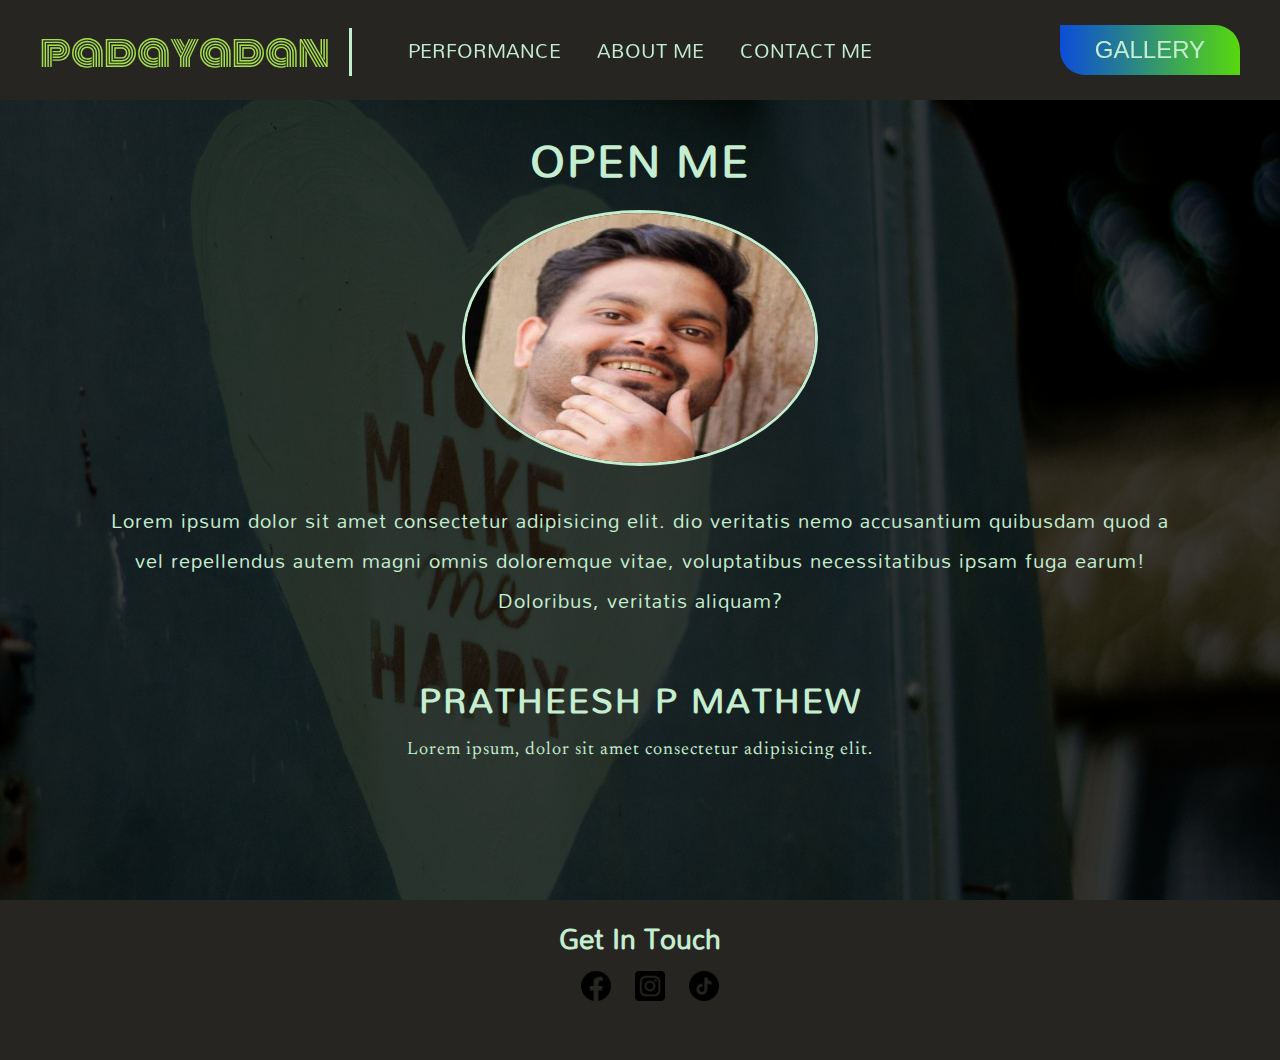
==== about.html @ 5181a519 "pratheesh" ====
<!DOCTYPE html>
<html>	
<head>			
	<title>
		Pretheesh Mathew
	</title>
	<meta charset="utf-8" name="viewpoint" width="device-width , initial-scale=1.0">
	<link rel="preconnect" href="https://fonts.gstatic.com">
<link href="https://fonts.googleapis.com/css2?family=Mandali&display=swap" rel="stylesheet">
<link rel="preconnect" href="https://fonts.gstatic.com">
<link href="https://fonts.googleapis.com/css2?family=Newsreader:ital,wght@1,200&display=swap" rel="stylesheet">
<link rel="preconnect" href="https://fonts.gstatic.com">
<link href="https://fonts.googleapis.com/css2?family=Monoton&display=swap" rel="stylesheet">
<link rel="preconnect" href="https://fonts.gstatic.com">
<link href="https://fonts.googleapis.com/css2?family=Slabo+27px&display=swap" rel="stylesheet">
<link rel="stylesheet" href="https://cdnjs.cloudflare.com/ajax/libs/font-awesome/5.15.3/css/all.min.css">
	<link rel="stylesheet" type="text/css" href="styles.css">
	
</head>
<body>	
	<header class="header">
		<a href="index.html" class="header-brand">padayadan</a>
		<nav>
			<ul>
				<li><a href="performance.html">performance</a></li>
				<li><a href="about.html">about me</a></li>
				<li><a href="contact.html">contact me</a></li>
			</ul>
			<a href="gallery.html" class="header-work"><button class="btn">Gallery</button></a>
		</nav>
	</header>
	
	<main>
        <section class="about">
		<div class="about-wrapper">
            <div class="testimonial">
                <article>
                    <h2>Open Me</h2>
                    <img src="img/pratheesh-contact-a.jpg" alt="">
                    <blockquote>
                        Lorem ipsum dolor sit amet consectetur adipisicing elit. 
                        dio veritatis nemo accusantium quibusdam quod a vel repellendus 
                        autem magni omnis doloremque vitae, voluptatibus necessitatibus
                         ipsam fuga earum! Doloribus, veritatis aliquam?
                    </blockquote>
                    <h5>Pratheesh p Mathew</h5>
                    <p>Lorem ipsum, dolor sit amet consectetur adipisicing elit.
                         </p>
                </article>
            </div>
        </div>
    </section>
	</main>	
	<footer>	
		<div class="footer-sm">
			<h3>get in touch </h3>
			<a href="https://www.facebook.com/pratheesh.pm.9" target="_blank"><img src="img/4.png" alt="facebook icon"></a>
			<a href="https://www.instagram.com/njoonjappi/" target="_blank"><img src="img/6.png" alt="instagram icon"></a>			
			<a href="https://vm.tiktok.com/ZMebEhrjN/" target="_blank"><img src="img/7.png" alt="tiktok icon"></a>
		</div>
	</footer>

</body>
</html>
---- styles.css ----
*{
	padding: 0;
	margin: 0;
	text-decoration: none;
/*	background-color: #121b29;
*/}

body{
	background-color:#262521;	
	/*#262521 ,#1a1610*/
	color:#c5edd0;
	font-family: 'Mandali', sans-serif;
}
main{
	padding-top: 100px;
	
}

		
/*header*/

header{
	position: fixed;
	top: 0;
	left: 0;
	right: 0;
	width: 100%;
	height: 100px;
	background-color:#262521;
	z-index: 2;
}
/*font-family: 'Monoton', cursive;
#9da2ab*/
.header-brand{
	font-family: 'Monoton', cursive;
	color:#a6e04d;
	font-size: 40px;
	display: block;
	margin: 0 auto;
	text-align: center;
	padding-top: 10px;
	padding-bottom: 0px;
}

header nav ul{
	display: block;
	margin: 0 auto;
	width: fit-content;	
}
header nav ul li{
	display: inline-block;
	
	padding: 0 16px;
}
header nav ul li a{
	font-family: 'Mandali', sans-serif;
	font-size: 20px;
	font-weight: 500;
	color: #c5edd0;
	line-height: 25px
}
header .header-work{
	display: none;
}

/*desktop version*/
@media only screen and (min-width: 1000px){

	.header-brand{
	margin: 28px 0;
	text-align: left;
	line-height: 48px;
	padding: 0px 20px 0px 40px;
	border-right: 3px solid #c5edd0;
	float: left;
}
header nav ul{	
	margin: 20px 0 20px 40px;
	float: left;
	text-transform: uppercase;
}
header nav ul li{
	display: inline-block;
	padding: 0 16px;
}
header nav ul li a{
	/* font-family: 'Mandali', sans-serif; */
	font-size: 20px;
	font-weight: 500;
	color: #c5edd0;
	line-height: 60px;
}
header .header-work{
	display: block; 
	float: right;
	margin-right: 40px;
	margin-top: 25px;
}
.btn{
    background: linear-gradient(to right,#0c4dd8,#57d80d);
    width: 180px;
    height: 50px;
    border: none;
    font-size: 24px;
    color: #c5edd0;
    cursor: pointer;
    border-radius: 0 25px;
    position: relative;
    transition: all .6s;
	text-transform: uppercase;
}
.btn:hover{
	border-radius: 25px 0;
}
.btn::before{
	content: '';
	position: absolute;
	top: 0;
	left: 0;
	background: linear-gradient(to right, #0c4dd8, #57d80d);
	width: 100%;
	height: 100%;
	filter: blur(22px);
	transform: scale(0.9 , 0.8) translateY(20px);
	z-index: -1;
	opacity: 0;
	transition: all .6s;
}
.btn:hover::before{
	opacity: 1;
}
}
/*main index*/

.index-banner{
	width: 100%;
	height: calc(100vh - 100px);
	background-image:linear-gradient(rgba(29, 38, 113, 0.4), rgba(195, 55, 100, 0.4)), url('img/pratheesh.jpg');
	background-position: center;
	background-repeat: no-repeat;
	background-size:cover;
	display: table;
}
.index-verticle{
	display: table-cell;
	vertical-align: middle;
/*	this css is used to make content in the center for all type of divice
*/}
 .index-verticle h2{
	font-family: 'Slabo 27px', serif;;
	font-size: 100px;
    font-weight: 900;
	color:#c5edd0;
	text-align: center;
	text-shadow: 2px 2px 10px #111;
	font-style: bold;
	line-height: 140px;
}
.index-verticle h1{
	font-family: 'Newsreader', serif;
	font-size: 30px;
    font-weight: 100;
	color: #c5edd0;
	line-height: 60px;
	text-align: center;
	text-shadow: 2px 2px 20px #111;	
}
.index-links div{
	margin: 30px 30px 0;
    width: calc(100% - 60px);
    height: 250px;
	background-color:#42413f;
}
.index-links div h3{
	font-family: 'Mandali', sans-serif;
	font-size: 35px;
    font-weight: 300;
	color: #c5edd0;
	text-align: center;
	line-height: 250px;
	text-transform: uppercase;	
}

/* performance */

section.background-video{
	position: relative;
	width: 100%;
	height: calc(100vh - 100px);
	 align-items: center;
	justify-content: center; 
	display: flex;
	overflow: hidden; 
}
section .img-mobile{
	width: 100%;
	height: calc(100vh - 100px);
	background-image: linear-gradient(rgba(29, 38, 113, 0.4), rgba(195, 55, 100, 0.4)),url('img/3.jpg');
	background-position: center;
	background-repeat: no-repeat;
	background-size:cover;	
	display: table;
}
section .img-mobile .img-text{
	display: table-cell;
	vertical-align: middle;
	font-family: 'Slabo 27px', serif;;
	font-size: 24px;
    font-weight: 100;
	color:#c5edd0;
	text-align: center;
	text-shadow: 2px 2px 10px #111;
	font-style: bold;
	line-height:75px;
}
.btn{
    background: linear-gradient(to right,#0c4dd8,#57d80d);
    width: 180px;
    height: 50px;
    border: none;
    font-size: 24px;
    color: #c5edd0;
    cursor: pointer;
    border-radius: 0 25px;
    position: relative;
    transition: all .6s;
	text-transform: uppercase;
}
.btn :hover{
	border-radius: 25px 0;
}
.btn ::before{
	content: '';
	position: absolute;
	top: 0;
	left: 0;
	background: linear-gradient(to right, #0c4dd8, #57d80d);
	width: 100%;
	height: 100%;
	filter: blur(22px);
	transform: scale(0.9 , 0.8) translateY(20px);
	z-index: -1;
	opacity: 0;
	transition: all .6s;
}
.btn:hover::before{
	opacity: 1;
}

section .video-text{
	display: none;
}
section .video{
	display: none;
}
.performance .wrapper div{
	margin: 30px 30px 0;
    width: calc(100% - 80px);
    height:400px;
	background-color:#42413f;
}
.performance div h3{
	font-family: 'Mandali', sans-serif;
	font-size: 35px;
    font-weight: 300;
	color: #c5edd0;
	text-align: center;
	line-height: 400px;
	text-transform: uppercase;
	overflow: hidden;
}
.performance .wrapper .project1{
	background-image: url('img/madhavanunni.jpg');
	background-position: center;
	background-repeat: no-repeat;
	background-size:cover;	
}
.performance .wrapper .project2{
	background-image: url('img/hydarali-marakkar.jpg');
	background-position: center;
	background-repeat: no-repeat;
	background-size:cover;	
}
.performance .wrapper .project3{
	background-image: url('img/hydarali-marakkar.jpg');
	background-position: center;
	background-repeat: no-repeat;
	background-size:cover;	
}
.performance .wrapper .project4{
	background-image: url('img/hydarali-marakkar.jpg');
	background-position: center;
	background-repeat: no-repeat;
	background-size:cover;	
}
.performance .wrapper .project5{
	background-image: url('img/karthikeyan.jpg');
	background-position: center;
	background-repeat: no-repeat;
	background-size:cover;	
}
.performance .wrapper .project6{
	background-image: url('img/varkichan.jpg');
	background-position: center;
	background-repeat: no-repeat;
	background-size:cover;	
}
.performance .wrapper .project7{
	background-image: url('img/pandyan.jpg');
	background-position: center;
	background-repeat: no-repeat;
	background-size:cover;	
}
.performance .wrapper .project8{
	background-image: url('img/messina.jpg');
	background-position: center;
	background-repeat: no-repeat;
	background-size:cover;	
}

/* contact */

section.contact{
	width: 100%;
	 height: calc(100vh - 100px);
	background-image: linear-gradient(rgba(29, 38, 113, 0.3), rgba(195, 55, 100, 0.3)),url('img/contact-background-b.jpg');
	background-position: center;
	background-repeat: no-repeat;
	background-size: cover;
	display: flex;
	align-items: center;
	justify-content: center;
}
.contact .contact-section{
	width: 100%;
	display: flex;
	justify-content: center;
	align-items: center;
	flex-direction: column;
}
.contact-info{
	font-family: 'Mandali', sans-serif;
	color:#c5edd0 ;
	max-width: 500px;
	line-height: 50px;
	padding-left: 40px;
	font-size: 14px;
}
.contact-info i{
	margin-right: 15px;
	font-size: 30px;
}
.contact-form{
	max-width: 700px;
	margin-right: 50px;
	
}
.contact-info , .contact-form{
	margin: 30px 50px;
}
.contact-form h2{
	color:#c5edd0;
	text-align: center;
	font-size: 50px;
	margin-bottom: 35px;
	text-transform: uppercase;
	padding-top: 20px;
}
.contact-form .text-box{
	background:#262521 ;
	font-family: 'Mandali', sans-serif;
	color:#c5edd0;
	border: none;
	width: 100%;
	height: 50px;
	padding: 10px;
	font-size: 15px;
	border-radius: 5px;
	margin-bottom: 20px;
	box-shadow: 0 1px 1px rgba(0, 0, 0, 0.1);
	opacity: 0.9;

}
.contact-form .text-box:first-child{
	margin-right: 15px;
}
.contact-form textarea{
	background:#262521 ;
	color:#c5edd0;
	border: none;
	width: 100%;
	padding: 12px;
	font-size: 15px;
	min-height: 200px;
	max-height: 400px;
	resize: vertical;
	border-radius: 5px;
	margin-bottom: 20px;
	box-shadow: 0 1px 1px rgba(0, 0, 0, 0.1);
	opacity: 0.8;
	
}
				
.contact-form .submit-btn{
	float: right;
	background:#2e94e3 ;
	color:#c5edd0;
	border: none;
	width: 120px;
	height: 50px;
	font-size: 15px;
	font-weight: 600;
	text-transform: uppercase;
	letter-spacing: 2px;
	border-radius: 5px;
	cursor: pointer;
	transition: 0.3s;
	transition-property:background;
}
.contact-form .submit-btn:hover{
	background: #0582e3;
}
/* About */
section.about{
	box-sizing: border-box;
	text-align: center;
	/* color: #c5edd0; */
	line-height: 40px;
	letter-spacing: 1px;
	width: 100%;
}
section .about-wrapper{
	min-height: calc(100vh - 100px);
	width: 100% ;
	background-image: linear-gradient(rgba(0,0,0,0.7) , rgba(0,0,0,0.7)) , url("img/about-me.jpg");
	background-position: center;
	background-repeat: no-repeat;
	background-size: cover;
}
.testimonial{
	padding: 30px 100px;
}
article h2{
	margin-top: 40px;
	font-size: 45px;
	font-weight: 800;
	text-transform: uppercase;
}

article img{
	width: 350px;
	height: 250px;
	border: 3px solid #c5edd0;
	margin-top: 60px;
	border-radius: 50%;
}
blockquote{
	font-family: 'Mandali', sans-serif;
	font-size: 20px;
	margin-top: 20px;
	line-height: 70px;
}
article h5{
	text-transform: uppercase;
	font-size: 35px;
	letter-spacing: 2px;
	margin-top: 60px;
}
article p{
	font-family:'Newsreader', serif;
	font-size: 20px;
	letter-spacing: 1px;
	margin-top: 40px;
}

/*gallery  */

.gallery ::before,
.gallery ::after{
	box-sizing: border-box;
	width: 100%;
	height: calc(100vh - 100%);
	display: flex;	

}
.container{
	width: 100%;
	max-width: 1920px;
	margin: auto;
	padding-left: 12px;
}
.image-gallery{
	display: grid;
	grid-template-columns: 1fr 1fr 1fr 1fr;
	grid-template-rows: auto;
	grid-gap: 24px;
	grid-template-areas:'img1 img2 img3 img3'
						'img1 img4 img5 img6'
						'img7 img7 img8 img6'
						'img9 img10 img11 img11'
						'img9 img12 img13 img14'
						'img15 img15 img16 img14'
						'img17 img18 img19 img19'
						'img17 img20 img21 img22'
						'img23 img23 img24 img25'
						'img26 img26 img26 img25';
}
.image-gallery a{
	width: 100%;
	height: 400px;
	background-position: center;
	background-repeat: no-repeat;
	background-size: cover;
	position: relative;
	display: flex;
	align-items: center;
	justify-content: center;
	text-decoration: none;
}
.image-gallery a i{
	color: #c5edd0;
	font-size: 35px;
	position: relative;
	z-index: 1;
	padding: 16px 48px;
	border: 3px solid #c5edd0;
	border-radius: 5px;
	opacity: 0;
	transition: opacity 0.5s;
}
.image-gallery a::before{
	content: '';
	position: absolute;
	width: 100%;
	height: 100%;
	top: 0;
	left: 0;
	background-color:rgba(5, 2, 2, 0.849);
	opacity: 0;
	transition: opacity 0.5s;
}
.image-gallery a:hover i,
.image-gallery a:hover::before{
	opacity: 1;
}
.img1{
	grid-area: img1;
	min-height: 824px;
	background-image: url('img/image1.jpg');
}

.img2{
	grid-area: img2;
	background-image: url('img/image2.jpg');
}
.img3{
	grid-area: img3;
	background-image: url('img/image3.jpg');
}
.img4{
	grid-area: img4;
	background-image: url('img/image4.jpg');
}
.img5{
	grid-area: img5;
	background-image: url('img/image5.jpg');
}
.img6{
	grid-area: img6;
	min-height: 824px;
	background-image: url('img/image6.jpg');
}
.img7{
	grid-area: img7;
	background-image: url('img/image7.jpg');
}
.img8{
	grid-area: img8;
	background-image: url('img/image8.jpg');
}
.img9{
	grid-area: img9;
	min-height: 824px;
	background-image: url('img/image9.jpg');
}
.img10{
	grid-area: img10;
	background-image: url('img/image10.jpg');
}
.img11{
	grid-area: img11;
	background-image: url('img/image11.jpg');
}
.img12{
	grid-area: img12;
	background-image: url('img/image12.jpg');
}
.img13{
	grid-area: img13;
	background-image: url('img/image13.jpg');
}
.img14{
	grid-area: img14;
	min-height: 824px;
	background-image: url('img/image14.jpg');
}
.img15{
	grid-area: img15;
	background-image: url('img/image15.jpg');
}
.img16{
	grid-area: img16;
	background-image: url('img/image16.jpg');
}
.img17{
	grid-area: img17;
	min-height: 824px;
	background-image: url('img/image17.jpg');
}
.img18{
	grid-area: img18;
	background-image: url('img/image18.jpg');
}
.img19{
	grid-area: img19;
	background-image: url('img/image19.jpg');
}
.img20{
	grid-area: img20;
	background-image: url('img/image20.jpg');
}
.img21{
	grid-area: img21;
	background-image: url('img/image21.jpg');
}
.img22{
	grid-area: img22;
	background-image: url('img/image22.jpg');
}
.img23{
	grid-area: img23;
	background-image: url('img/image23.jpg');
}
.img24{
	grid-area: img24;
	background-image: url('img/image24.jpg');
}
.img25{
	grid-area: img25;
	min-height: 824px;
	background-image: url('img/image25.jpg');
}
.img26{
	grid-area: img26;
	background-image: url('img/image26.jpg');
}



/*desktop version*/

@media only screen and (min-width: 1000px){

	.index-banner{
	height: 500px;	
}
.wrapper{
	width: 1000px;
	margin: 0 auto;
}
.index-links {
	overflow: hidden;
	padding-bottom: 10px
}
.index-links div{
	margin: 20px 10px 0;
   	float: left;
    height: 250px;
}

.index-links-square{
 width: calc(35% - 60px) !important;
}
.index-links-rectangle{
	 width: calc(65% - 60px) !important;
}
.index-links div h3{
	font-size: 25px;
	line-height: 250px;

} 

/* performance */

section .img-mobile{
	display: none;
}
section .video-text {
	margin-top: 10px;
	display: block;
	font-family: 'Mandali', sans-serif;
	font-size: 20px;
	color:#c5edd0;
	text-align: center;
	text-shadow: 2px 2px 10px #111;
	font-style: bold;
	line-height: 50px;
	z-index: 1;
}
section .video-text a{
	margin-top: 5px;
	margin-bottom: 10px;
}
section .video{
	display: block;
	position: absolute;
	top: 0;
	left: 0;
	width: 100%;
	z-index: -1;
}
section .video video{
	min-width:100%;
}
 section .video .color-overlay{
	position: absolute;
	left: 0;
	top: 0;
	width: 100%;
	height: 100%;
	background-color: rgb(51, 26, 22);
	opacity: 0.4;
}
.performance{
	overflow: hidden;
	margin-bottom: 10px;
	margin-top: 10px;
}
.performance .wrapper div{
	float: left;
	width: 240px;
	height: 240px;
	margin: 10px 5px 0px;

}
.performance .wrapper div h3{	
		position: relative;
		font-size: 100%;
		font-weight: 300;
		text-align: center;
		line-height: 240px;
	}


/* contact */

.contact .contact-section{
	flex-direction: row;
}
 .contact-info{
	max-width: 300px;
}
.contact-info , .contact-form{
	flex: 1;
}
.contact-form h2{
	margin-top: 10px;
	font-size: 40px;
	margin-bottom: 10px;	
}
.contact-form .text-box{
	 width: calc(50% - 5px); 
	height: 20px;
}
.contact-form textarea{	
	max-height: 350px;
	margin-bottom: 10px;
	
}
.contact-form .submit-btn{
	margin-bottom: 15px;
	height: 38px;
	font-size: 13px;
	line-height: 13px;
}
/* About */
article h2{
	margin-top: 10px;	
	letter-spacing: 2px;
}

article img{
	margin-top: 30px;

}
blockquote{
	line-height: 40px;
}

article p{
	font-size: 18px;
	margin-top: 10px;
}


}

/*footer*/
footer{
	width: 100%;
	height: 150px;
	margin-top: 10px;
	/* padding:10px 0; */
	overflow: hidden;
	/* background-color: red; */
}
.footer-sm{
	width: 100%;
	/* padding-top: 10px; */
	float:left;
	margin: auto;
	text-align: center;
}
.footer-sm h3{
	color: #c5edd0;
	font-family:'Mandali', sans-serif;
	font-size: 28px;
	text-transform: capitalize; 
}
.footer-sm img{
	display: inline-block;
	width: 30px;
	height: 30px;
	padding:5px 0 0 20px;
	margin-bottom: 10px;
}
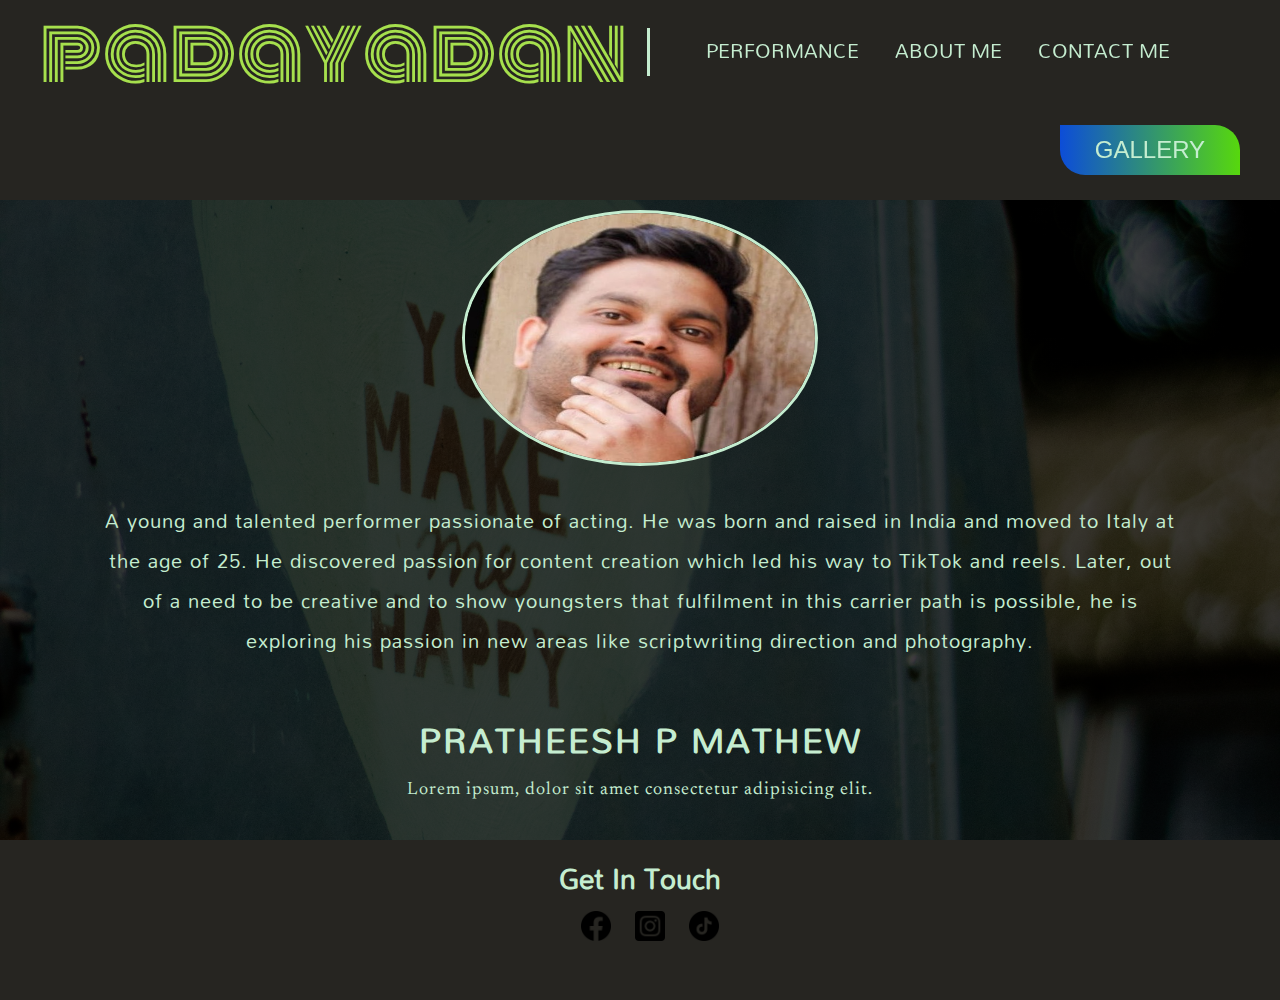
==== commit 11dd535c: "Update about.html" ====
--- a/about.html
+++ b/about.html
@@ -38,10 +38,7 @@
                     <h2>Open Me</h2>
                     <img src="img/pratheesh-contact-a.jpg" alt="">
                     <blockquote>
-                        Lorem ipsum dolor sit amet consectetur adipisicing elit. 
-                        dio veritatis nemo accusantium quibusdam quod a vel repellendus 
-                        autem magni omnis doloremque vitae, voluptatibus necessitatibus
-                         ipsam fuga earum! Doloribus, veritatis aliquam?
+                       A young and talented performer passionate of acting. He was born and raised in India and moved to Italy at the age of 25. He discovered passion for content creation which led his way to TikTok and reels. Later, out of a need to be creative and to show youngsters that fulfilment in this carrier path is possible, he is exploring his passion in new areas like scriptwriting direction and photography.
                     </blockquote>
                     <h5>Pratheesh p Mathew</h5>
                     <p>Lorem ipsum, dolor sit amet consectetur adipisicing elit.
@@ -61,4 +58,4 @@
 	</footer>
 
 </body>
-</html>+</html>
--- a/styles.css
+++ b/styles.css
@@ -25,7 +25,7 @@
 	left: 0;
 	right: 0;
 	width: 100%;
-	height: 100px;
+	height: 200px;
 	background-color:#262521;
 	z-index: 2;
 }
@@ -34,7 +34,7 @@
 .header-brand{
 	font-family: 'Monoton', cursive;
 	color:#a6e04d;
-	font-size: 40px;
+	font-size: 80px;
 	display: block;
 	margin: 0 auto;
 	text-align: center;
@@ -54,7 +54,7 @@
 }
 header nav ul li a{
 	font-family: 'Mandali', sans-serif;
-	font-size: 20px;
+	font-size: 40px;
 	font-weight: 500;
 	color: #c5edd0;
 	line-height: 25px
@@ -134,7 +134,7 @@
 
 .index-banner{
 	width: 100%;
-	height: calc(100vh - 100px);
+	height: calc(100vh - 200px);
 	background-image:linear-gradient(rgba(29, 38, 113, 0.4), rgba(195, 55, 100, 0.4)), url('img/pratheesh.jpg');
 	background-position: center;
 	background-repeat: no-repeat;
@@ -158,7 +158,7 @@
 }
 .index-verticle h1{
 	font-family: 'Newsreader', serif;
-	font-size: 30px;
+	font-size: 60px;
     font-weight: 100;
 	color: #c5edd0;
 	line-height: 60px;
@@ -173,7 +173,7 @@
 }
 .index-links div h3{
 	font-family: 'Mandali', sans-serif;
-	font-size: 35px;
+	font-size: 45px;
     font-weight: 300;
 	color: #c5edd0;
 	text-align: center;
@@ -186,7 +186,7 @@
 section.background-video{
 	position: relative;
 	width: 100%;
-	height: calc(100vh - 100px);
+	height: calc(100vh - 200px);
 	 align-items: center;
 	justify-content: center; 
 	display: flex;
@@ -322,7 +322,7 @@
 
 section.contact{
 	width: 100%;
-	 height: calc(100vh - 100px);
+	 height: calc(100vh - 200px);
 	background-image: linear-gradient(rgba(29, 38, 113, 0.3), rgba(195, 55, 100, 0.3)),url('img/contact-background-b.jpg');
 	background-position: center;
 	background-repeat: no-repeat;
@@ -430,7 +430,7 @@
 	width: 100%;
 }
 section .about-wrapper{
-	min-height: calc(100vh - 100px);
+	min-height: calc(100vh - 200px);
 	width: 100% ;
 	background-image: linear-gradient(rgba(0,0,0,0.7) , rgba(0,0,0,0.7)) , url("img/about-me.jpg");
 	background-position: center;
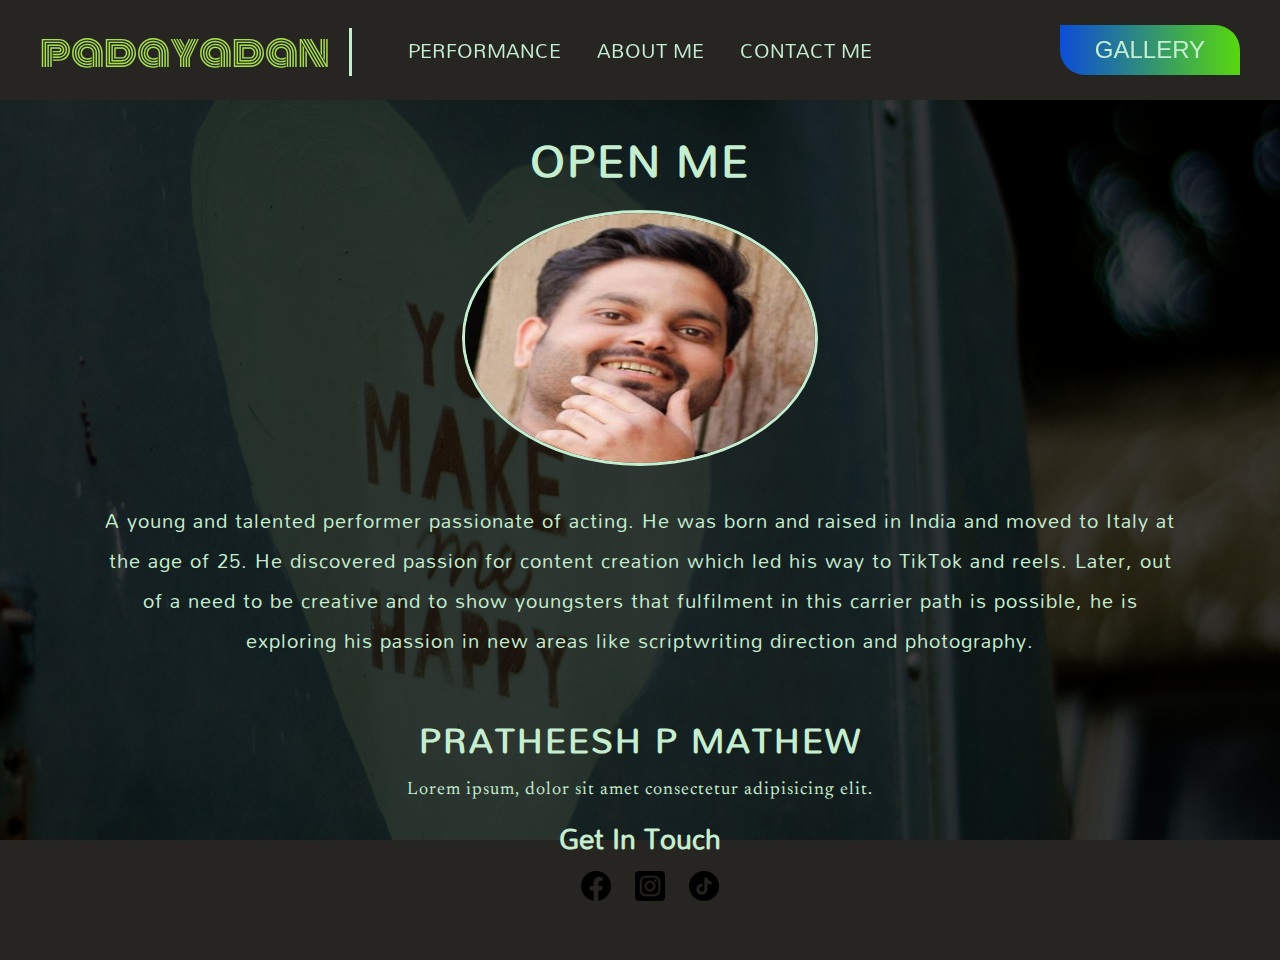
==== commit 948cc52e: "Update about.html" ====
--- a/about.html
+++ b/about.html
@@ -38,7 +38,11 @@
                     <h2>Open Me</h2>
                     <img src="img/pratheesh-contact-a.jpg" alt="">
                     <blockquote>
-                       A young and talented performer passionate of acting. He was born and raised in India and moved to Italy at the age of 25. He discovered passion for content creation which led his way to TikTok and reels. Later, out of a need to be creative and to show youngsters that fulfilment in this carrier path is possible, he is exploring his passion in new areas like scriptwriting direction and photography.
+                       A young and talented performer passionate of acting. 
+			    He was born and raised in India and moved to Italy at the age of 25. 
+			    He discovered passion for content creation which led his way to TikTok and reels. 
+			    Later, out of a need to be creative and to show youngsters that fulfilment in this carrier path is possible,
+			    he is exploring his passion in new areas like scriptwriting direction and photography.
                     </blockquote>
                     <h5>Pratheesh p Mathew</h5>
                     <p>Lorem ipsum, dolor sit amet consectetur adipisicing elit.
--- a/styles.css
+++ b/styles.css
@@ -65,10 +65,13 @@
 
 /*desktop version*/
 @media only screen and (min-width: 1000px){
-
+	header{
+		height: 100px;
+	}
 	.header-brand{
 	margin: 28px 0;
 	text-align: left;
+	font-size: 40px !important;	
 	line-height: 48px;
 	padding: 0px 20px 0px 40px;
 	border-right: 3px solid #c5edd0;
@@ -423,6 +426,7 @@
 /* About */
 section.about{
 	box-sizing: border-box;
+        height: calc(100vh - 200px);
 	text-align: center;
 	/* color: #c5edd0; */
 	line-height: 40px;
